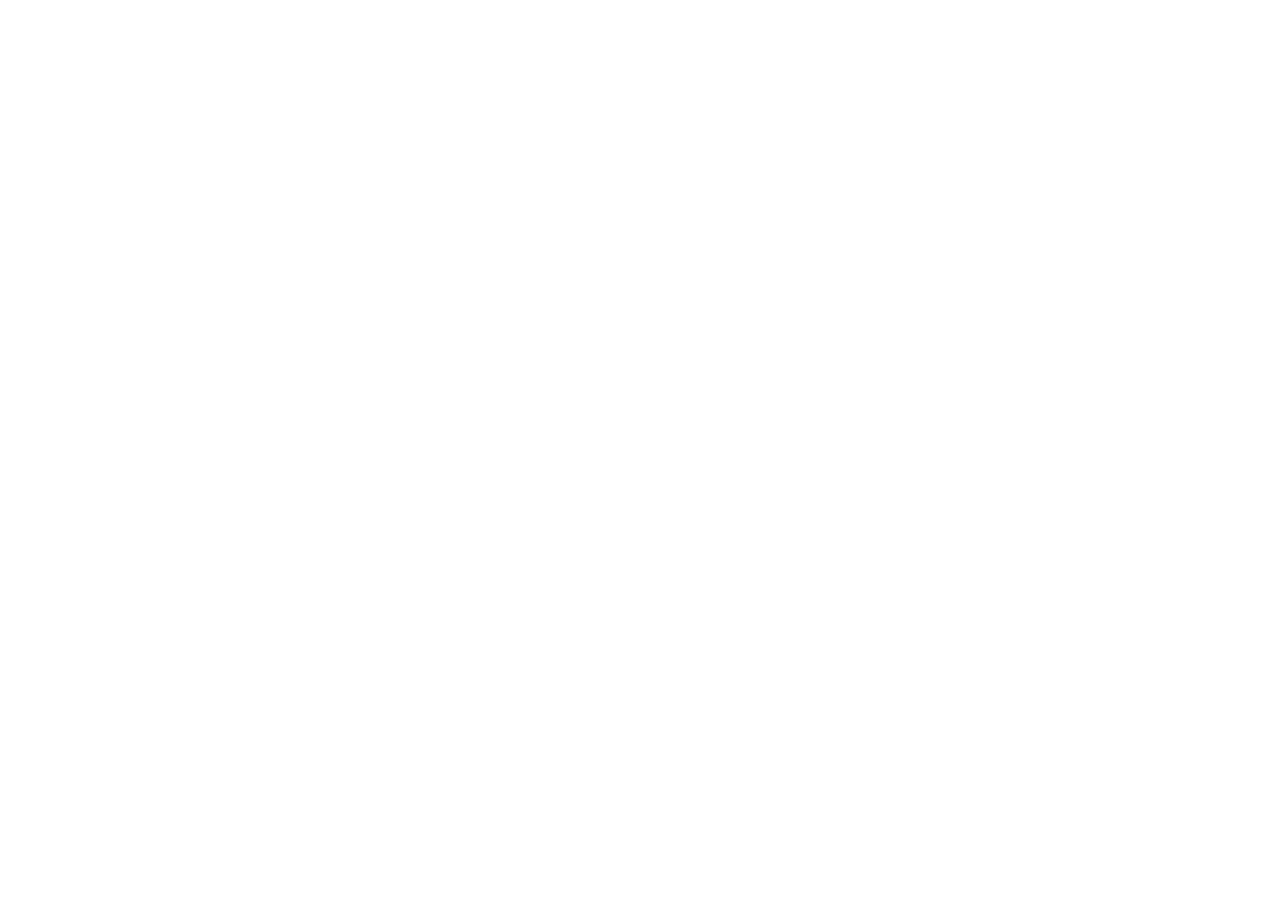
==== index.html @ 5db9d1aa "Update index.html" ====
<!DOCTYPE html>

<html lang="en">
<head>
    <meta charset="utf-8">

    <title>Replate</title>
    <link href="#" rel="stylesheet">
    <link href="css/index.css" rel="stylesheet">

 <!--[if lt IE 9]>
    <script src="https://cdnjs.cloudflare.com/ajax/libs/html5shiv/3.7.3/html5shiv.js"></script>
  <![endif]-->
</head>

</html>
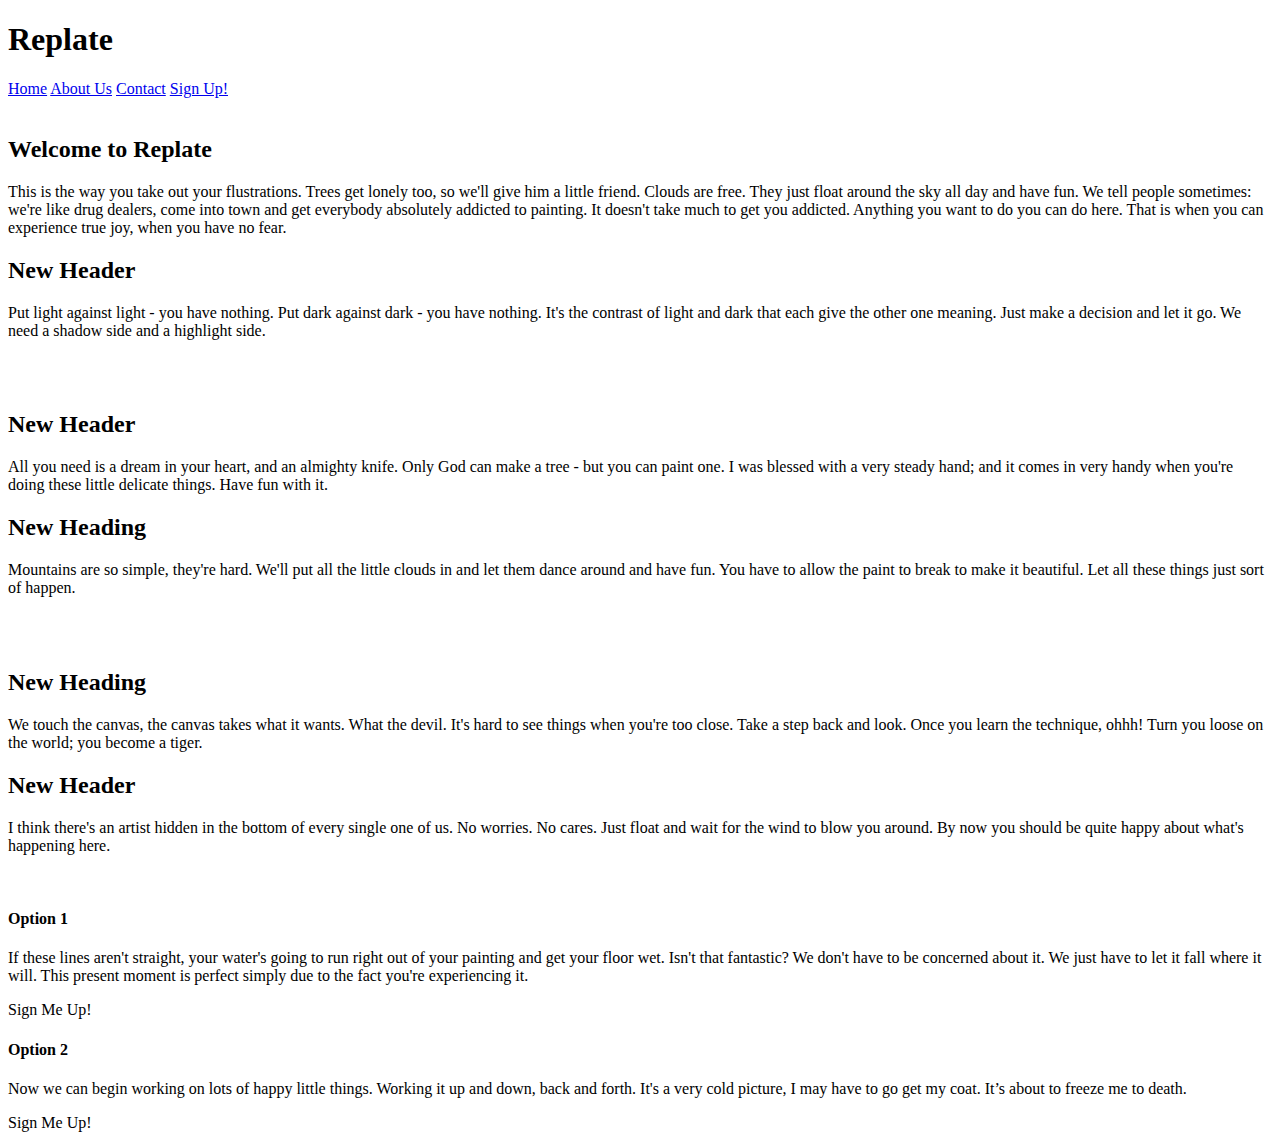
==== commit 304245c7: "Update index.html" ====
--- a/index.html
+++ b/index.html
@@ -3,14 +3,98 @@
 <html lang="en">
 <head>
     <meta charset="utf-8">
-
+    <meta name="viewport" content="width=device-width, initial-scale=1.0">
+    <meta http-equiv="X-UA-Compatible" content="ie=edge">
     <title>Replate</title>
     <link href="#" rel="stylesheet">
-    <link href="css/index.css" rel="stylesheet">
+    <link href="index.css" rel="stylesheet">
 
  <!--[if lt IE 9]>
     <script src="https://cdnjs.cloudflare.com/ajax/libs/html5shiv/3.7.3/html5shiv.js"></script>
   <![endif]-->
 </head>
 
+<body>
+
+<sec class="container home">
+  <div class="navigation"></div>
+    <h1>Replate</h1>
+  <nav>
+      <a href="#">Home</a>
+      <a href="#">About Us</a>
+      <a href="#">Contact</a>
+      <a href="#">Sign Up!</a>
+  </nav>
+
+<header>
+    <img>
+    <h2>Welcome to Replate</h2>
+    <p>This is the way you take out your flustrations. Trees get lonely too, so we'll give him a little friend. Clouds are free. They just float around the sky all day and have fun. We tell people sometimes: we're like drug dealers, come into town and get everybody absolutely addicted to painting. It doesn't take much to get you addicted. Anything you want to do you can do here. That is when you can experience true joy, when you have no fear.</p>
+</header>
+
+<section class="content-section">
+    <div class="text-content">
+      <h2>New Header</h2>
+      <p>Put light against light - you have nothing. Put dark against dark - you have nothing. It's the contrast of light and dark that each give the other one meaning. Just make a decision and let it go. We need a shadow side and a highlight side.</p>
+    </div>
+    <div class="img-content">
+      <img src="#" alt="">
+    </div>
+</section>
+
+<section class="content-section inverse-content">
+    <div class="img-content">
+      <img src="#" class="" alt="">
+    </div>
+    <div class="text-content">
+      <h2>New Header</h2>
+      <p>All you need is a dream in your heart, and an almighty knife. Only God can make a tree - but you can paint one. I was blessed with a very steady hand; and it comes in very handy when you're doing these little delicate things. Have fun with it.
+    </p>
+    </div>
+</section>
+
+<section class="content-section">
+    <div class="text-content">
+      <h2>New Heading</h2>
+      <p>Mountains are so simple, they're hard. We'll put all the little clouds in and let them dance around and have fun. You have to allow the paint to break to make it beautiful. Let all these things just sort of happen.</p>
+    </div>
+    <div class="img-content">
+        <img src="#" alt="">
+    </div>
+</section>
+
+<section class="content-section inverse-content">
+    <div class="img-content">
+        <img src="#" class="" alt="">
+    </div>
+    <div class="text-content">
+      <h2>New Heading</h2>
+      <p>We touch the canvas, the canvas takes what it wants. What the devil. It's hard to see things when you're too close. Take a step back and look. Once you learn the technique, ohhh! Turn you loose on the world; you become a tiger.</p>
+    </div>
+</section>
+
+<section class="content-destination">
+  <h2>New Header</h2>
+  <p>I think there's an artist hidden in the bottom of every single one of us. No worries. No cares. Just float and wait for the wind to blow you around. By now you should be quite happy about what's happening here.</p>
+  <img src="#" alt="">
+</section>
+
+<section class="content-pick">
+  <div class="options">
+    <h4>Option 1</h4>
+    <p>If these lines aren't straight, your water's going to run right out of your painting and get your floor wet. Isn't that fantastic? We don't have to be concerned about it. We just have to let it fall where it will. This present moment is perfect simply due to the fact you're experiencing it.</p>
+    <div class="btn">Sign Me Up!</div>
+  </div>
+  <div class="options">
+    <h4>Option 2</h4>
+    <p>Now we can begin working on lots of happy little things. Working it up and down, back and forth. It's a very cold picture, I may have to go get my coat. It’s about to freeze me to death.</p>
+    <div class="btn">Sign Me Up!</div>
+  </div>
+</section>
+</div><!-- container -->
+
+<footer class="footer"></footer>
+</body>
 </html>
+
+<!-- bottom -->
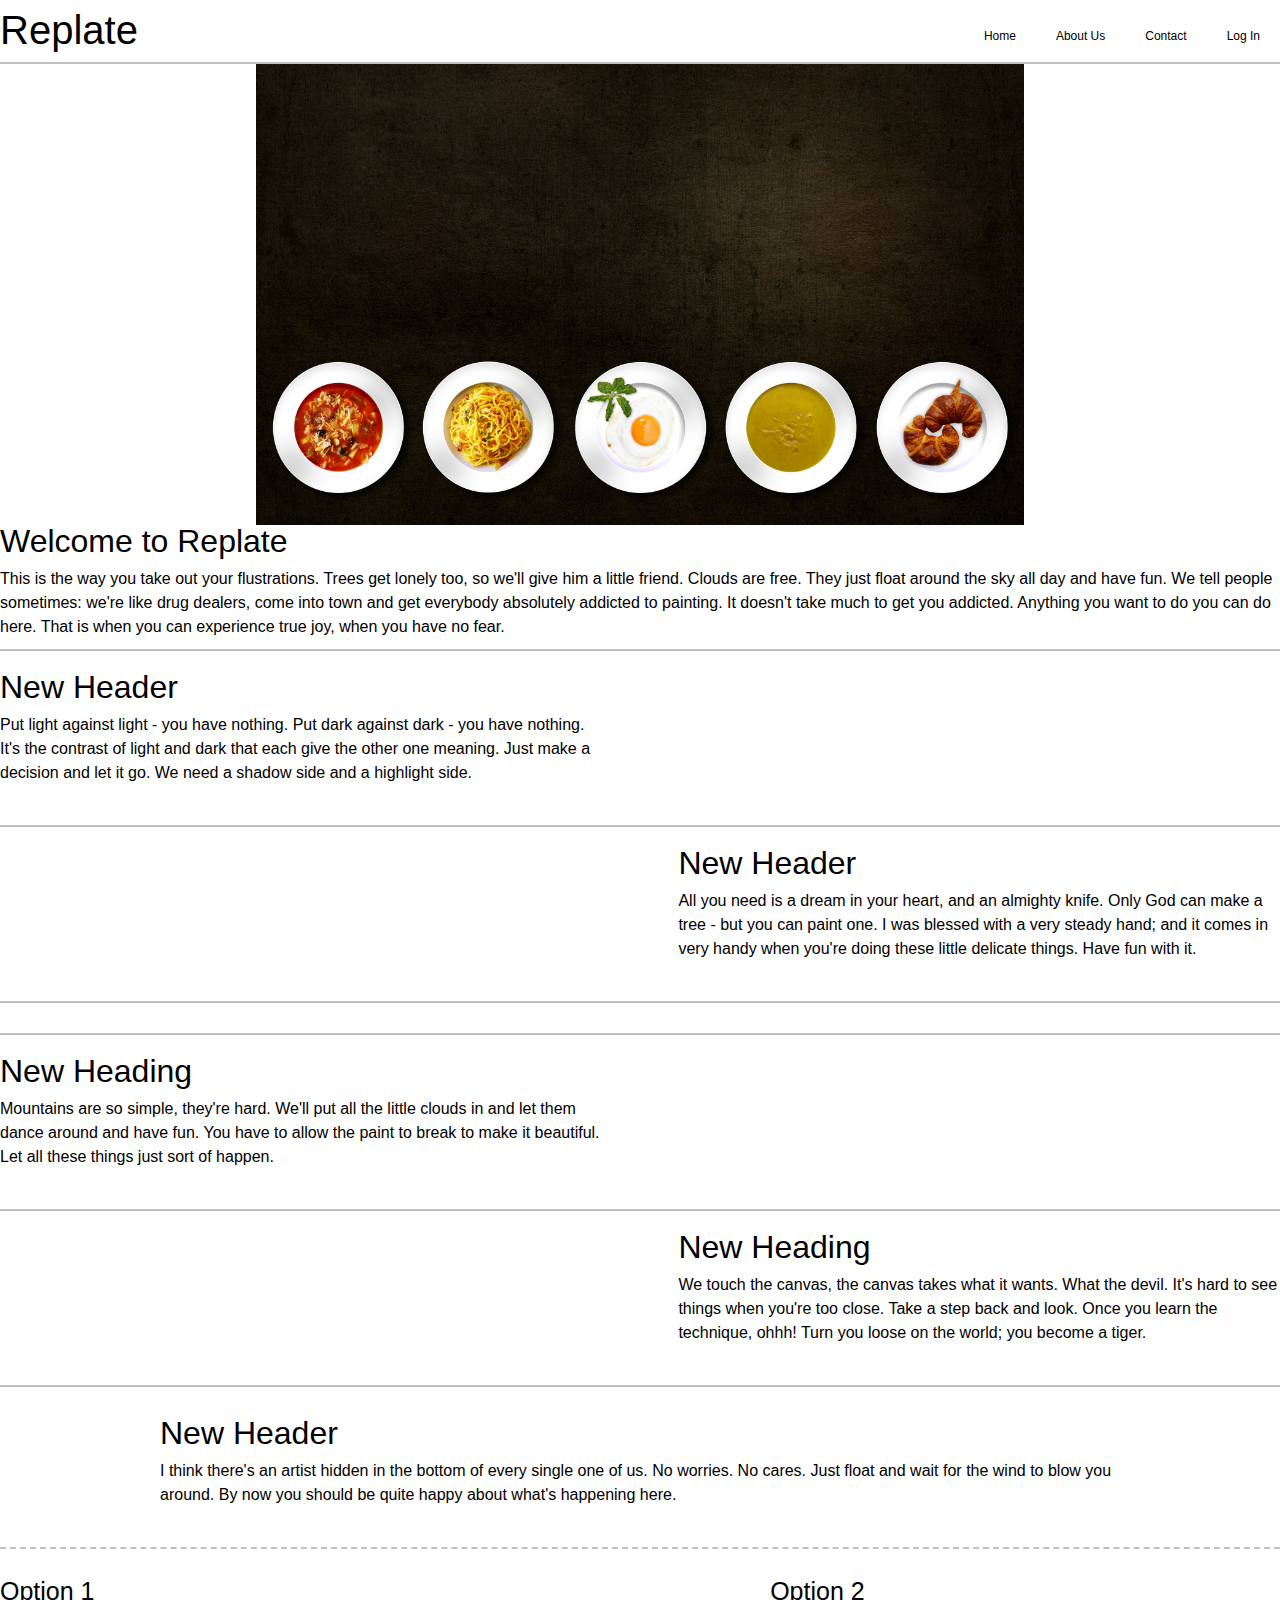
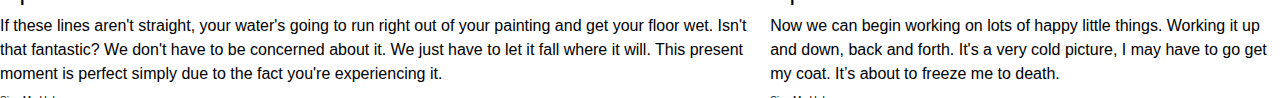
==== commit 10f9ce03: "Re-named img filesFilled global.less" ====
--- a/index.html
+++ b/index.html
@@ -23,11 +23,11 @@
       <a href="#">Home</a>
       <a href="#">About Us</a>
       <a href="#">Contact</a>
-      <a href="#">Sign Up!</a>
+      <a href="#">Log In</a>
   </nav>
 
 <header>
-    <img>
+    <img src="img/foodplates.jpg">
     <h2>Welcome to Replate</h2>
     <p>This is the way you take out your flustrations. Trees get lonely too, so we'll give him a little friend. Clouds are free. They just float around the sky all day and have fun. We tell people sometimes: we're like drug dealers, come into town and get everybody absolutely addicted to painting. It doesn't take much to get you addicted. Anything you want to do you can do here. That is when you can experience true joy, when you have no fear.</p>
 </header>
--- a/index.css
+++ b/index.css
@@ -0,0 +1,317 @@
+
+
+/* @media (max-width: 500px) {
+    width: 100%;
+  } */
+  /* http://meyerweb.com/eric/tools/css/reset/ 
+     v2.0 | 20110126
+     License: none (public domain)
+  */
+  html,
+  body,
+  div,
+  span,
+  applet,
+  object,
+  iframe,
+  h1,
+  h2,
+  h3,
+  h4,
+  h5,
+  h6,
+  p,
+  blockquote,
+  pre,
+  a,
+  abbr,
+  acronym,
+  address,
+  big,
+  cite,
+  code,
+  del,
+  dfn,
+  em,
+  img,
+  ins,
+  kbd,
+  q,
+  s,
+  samp,
+  small,
+  strike,
+  strong,
+  sub,
+  sup,
+  tt,
+  var,
+  b,
+  u,
+  i,
+  center,
+  dl,
+  dt,
+  dd,
+  ol,
+  ul,
+  li,
+  fieldset,
+  form,
+  label,
+  legend,
+  table,
+  caption,
+  tbody,
+  tfoot,
+  thead,
+  tr,
+  th,
+  td,
+  article,
+  aside,
+  canvas,
+  details,
+  embed,
+  figure,
+  figcaption,
+  footer,
+  header,
+  hgroup,
+  menu,
+  nav,
+  output,
+  ruby,
+  section,
+  summary,
+  time,
+  mark,
+  audio,
+  video {
+    margin: 0;
+    padding: 0;
+    border: 0;
+    font-size: 100%;
+    font: inherit;
+    vertical-align: baseline;
+  }
+  /* HTML5 display-role reset for older browsers */
+  article,
+  aside,
+  details,
+  figcaption,
+  figure,
+  footer,
+  header,
+  hgroup,
+  menu,
+  nav,
+  section {
+    display: block;
+  }
+  body {
+    line-height: 1;
+  }
+  ol,
+  ul {
+    list-style: none;
+  }
+  blockquote,
+  q {
+    quotes: none;
+  }
+  blockquote:before,
+  blockquote:after,
+  q:before,
+  q:after {
+    content: '';
+    content: none;
+  }
+  table {
+    border-collapse: collapse;
+    border-spacing: 0;
+  }
+  * {
+    box-sizing: border-box;
+  }
+  html {
+    font-size: 62.5%;
+  }
+  html,
+  body {
+    font-family: 'Gill Sans', sans-serif;
+  }
+  h1,
+  h2,
+  h3,
+  h4,
+  h5 {
+    font-family: 'Optima', sans-serif;
+  }
+  h1 {
+    font-size: 4rem;
+  }
+  h2 {
+    font-size: 3.2rem;
+    padding-bottom: 10px;
+  }
+  h4 {
+    font-size: 2.5rem;
+    padding-bottom: 10px;
+  }
+  p {
+    line-height: 1.5;
+    font-size: 1.6rem;
+    padding-bottom: 10px;
+  }
+  img {
+    max-width: 60%;
+    display: block;
+    margin: 0 auto;
+    background-color: darkslategrey;
+  }
+  .container {
+    max-width: 800px;
+    width: 100%;
+    margin: 0 auto;
+  }
+  h1 {
+    margin-bottom: -20px;
+  }
+  @media (max-width: 500px) {
+    h1 {
+      display: flex;
+      flex-direction: column;
+      align-items: center;
+    }
+  }
+  nav {
+    display: flex;
+    justify-content: flex-end;
+    border-bottom: 2px solid #C0C0C0;
+  }
+  nav a {
+    text-decoration: none;
+    color: black;
+    padding: 0 20px;
+    font-size: 1.2rem;
+    padding-bottom: 20px;
+  }
+  @media (max-width: 500px) {
+    nav {
+      justify-content: center;
+      margin-top: 30px;
+    }
+  }
+  .footer {
+    width: 100%;
+    border-top: 2px dashed silver;
+    background: #FFEBCD;
+  }
+  .footer p {
+    text-align: center;
+    color: #212529;
+    font-size: 1.6rem;
+    padding: 20px;
+  }
+  @media (max-width: 500px) {
+    .home {
+      margin: 0 20px;
+    }
+  }
+  .home header .fun-header {
+    margin-top: 20px;
+  }
+  @media (max-width: 500px) {
+    .home header {
+      flex-wrap: wrap;
+      margin: 0 20px;
+    }
+  }
+  .home .content-section {
+    margin: 30px 0;
+    display: flex;
+    flex-wrap: wrap;
+    justify-content: space-between;
+    margin-top: 0px;
+    border-top: 2px solid #C0C0C0;
+  }
+  @media (max-width: 500px) {
+    .home .content-section {
+      flex-direction: column;
+      width: 100%;
+    }
+  }
+  .home .content-section .text-content {
+    margin-top: 20px;
+    width: 48%;
+    padding-right: 1%;
+  }
+  @media (max-width: 500px) {
+    .home .content-section .text-content {
+      width: 100%;
+    }
+  }
+  .home .content-section .img-content {
+    margin-top: 30px;
+    width: 48%;
+    padding-left: 1%;
+  }
+  .home .content-section .img-content img {
+    border-radius: 10px;
+  }
+  @media (max-width: 500px) {
+    .home .content-section .img-content img {
+      width: 100%;
+    }
+  }
+  .home .inverse-content {
+    padding-bottom: 30px;
+    border-bottom: 2px solid #C0C0C0;
+  }
+  .home .inverse-content .text-content {
+    padding-left: 1%;
+    padding-right: 0;
+  }
+  .home .inverse-content .img-content {
+    padding-right: 1%;
+    padding-left: 0;
+  }
+  .home .content-destination {
+    width: 75%;
+    margin: 0 auto 30px;
+  }
+  .home .content-destination img {
+    border-radius: 10px;
+  }
+  .home .content-pick {
+    padding-top: 30px;
+    border-top: 2px dashed #C0C0C0;
+    display: flex;
+    justify-content: space-between;
+  }
+  @media (max-width: 500px) {
+    .home .content-pick {
+      flex-wrap: wrap;
+    }
+  }
+  .home .content-pick .option {
+    width: 30%;
+    margin-bottom: 30px;
+  }
+  @media (max-width: 500px) {
+    .home .content-pick .option {
+      width: 80%;
+      margin: 0 auto 30px;
+    }
+  }
+  .home .content-pick .option .btn {
+    padding: 5%;
+    background-color: #17A2B8;
+    color: #FFFFFF;
+    border-radius: 15px;
+    font-size: 1.5rem;
+    text-align: center;
+    cursor: pointer;
+    width: 200px;
+  }
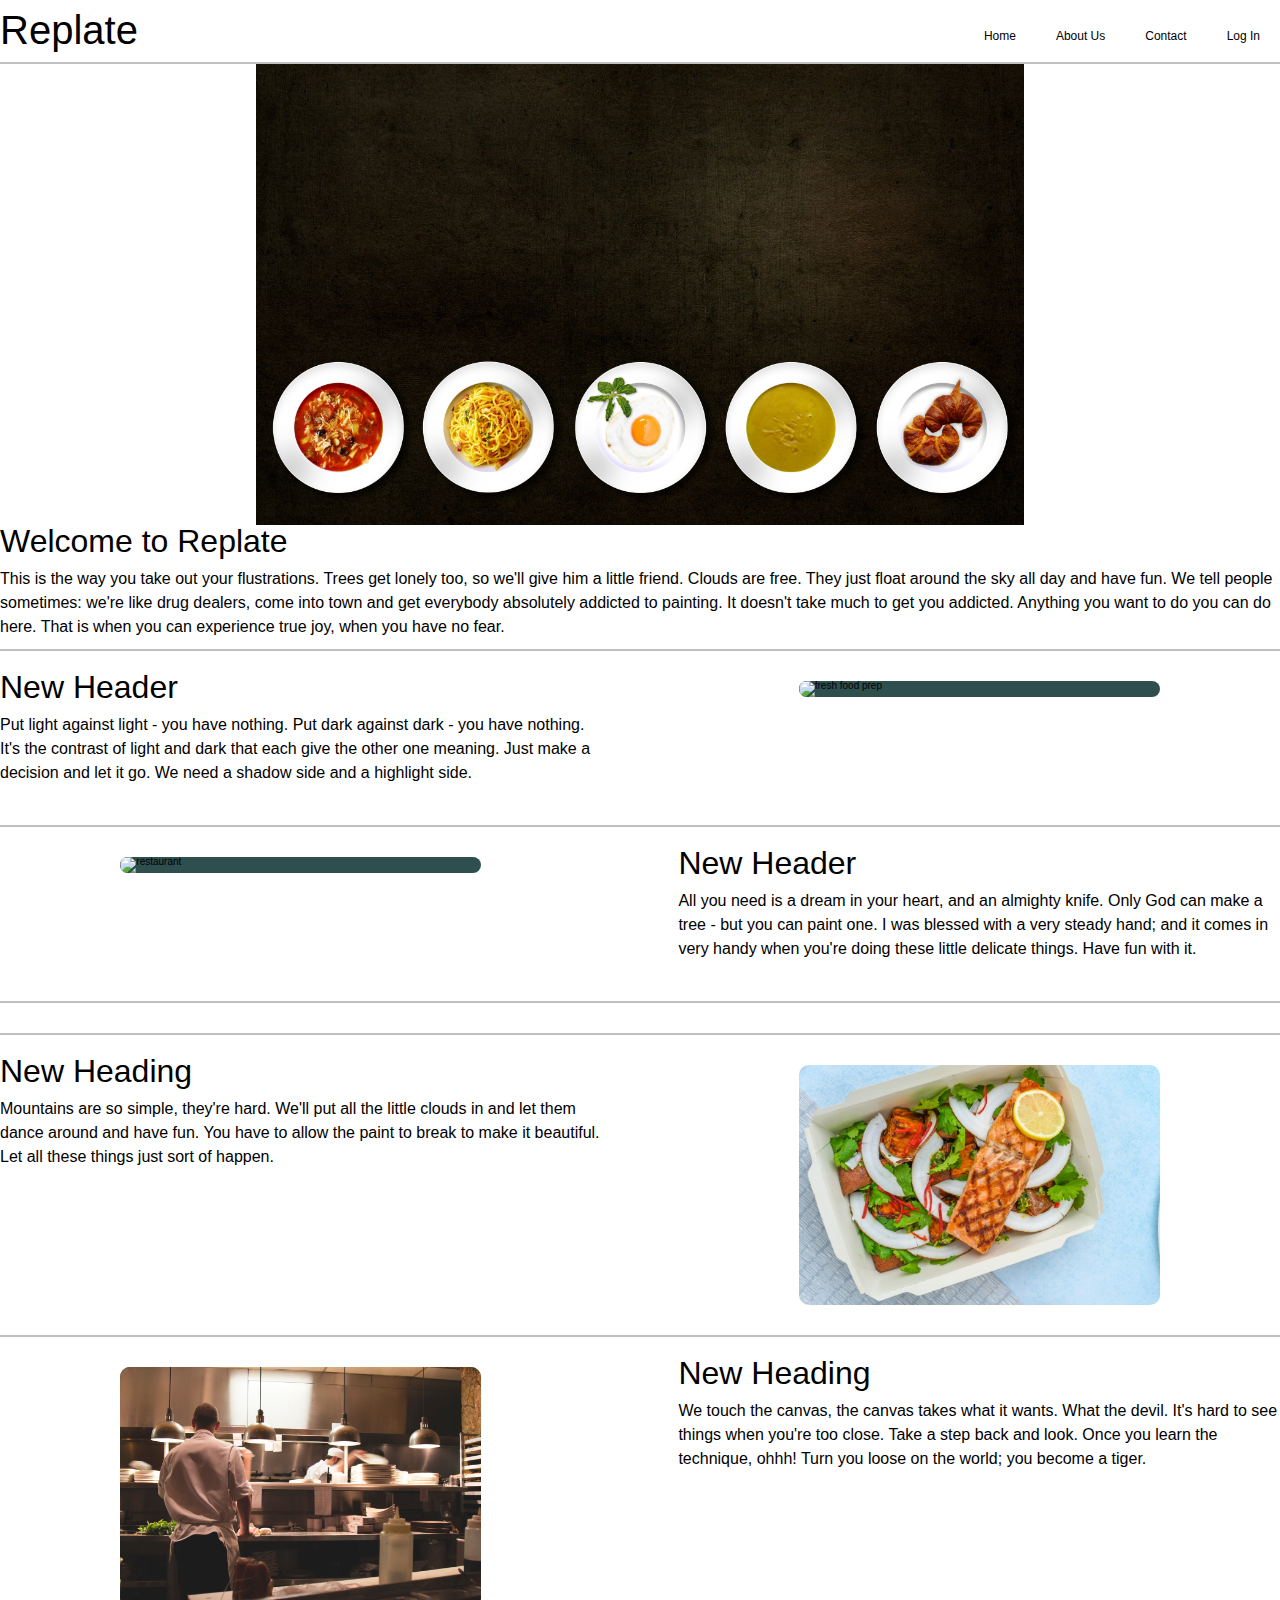
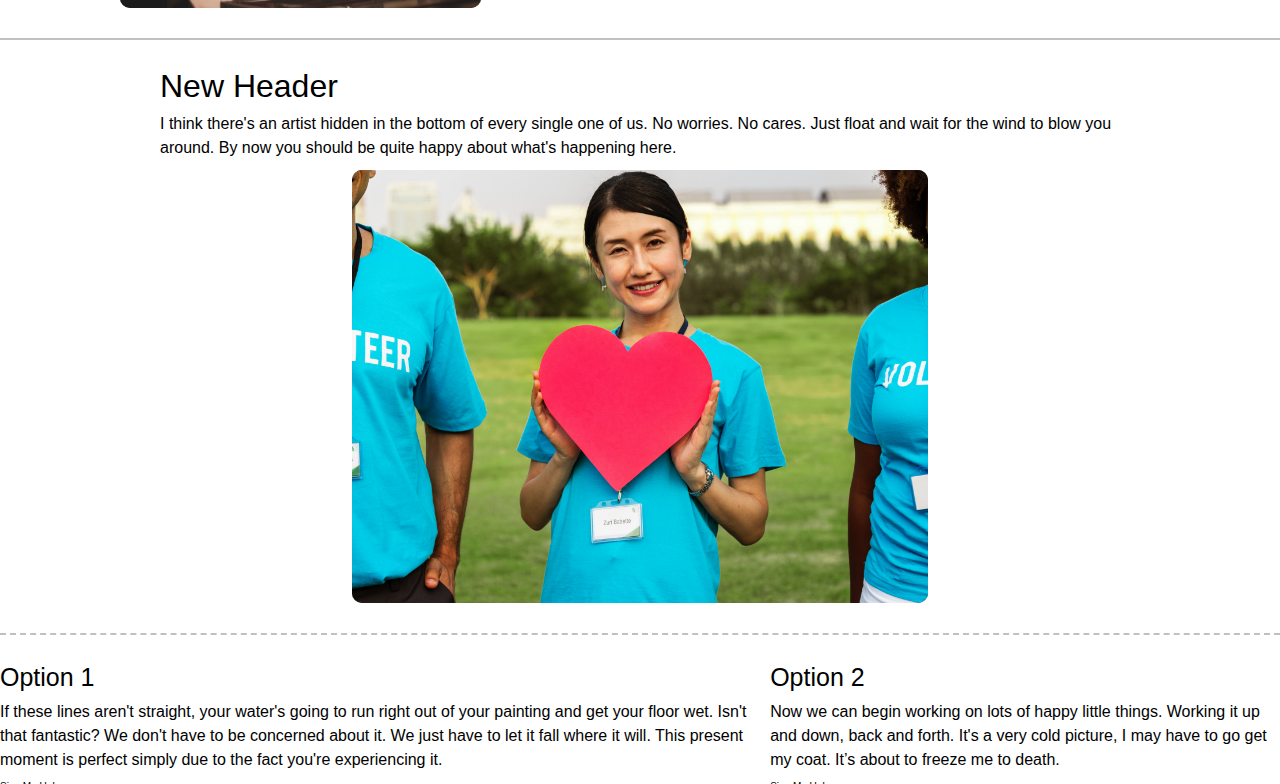
==== commit 278133fe: "Activated login link" ====
--- a/index.html
+++ b/index.html
@@ -23,7 +23,7 @@
       <a href="#">Home</a>
       <a href="#">About Us</a>
       <a href="#">Contact</a>
-      <a href="#">Log In</a>
+      <a href="https://bw2s2-replate.netlify.com/">Log In</a>
   </nav>
 
 <header>
@@ -38,13 +38,13 @@
       <p>Put light against light - you have nothing. Put dark against dark - you have nothing. It's the contrast of light and dark that each give the other one meaning. Just make a decision and let it go. We need a shadow side and a highlight side.</p>
     </div>
     <div class="img-content">
-      <img src="#" alt="">
+      <img src="img/food-cambros.jpg" alt="fresh food prep">
     </div>
 </section>
 
 <section class="content-section inverse-content">
     <div class="img-content">
-      <img src="#" class="" alt="">
+      <img src="img/blur-resto.jpg" class="" alt="restaurant">
     </div>
     <div class="text-content">
       <h2>New Header</h2>
@@ -59,13 +59,13 @@
       <p>Mountains are so simple, they're hard. We'll put all the little clouds in and let them dance around and have fun. You have to allow the paint to break to make it beautiful. Let all these things just sort of happen.</p>
     </div>
     <div class="img-content">
-        <img src="#" alt="">
+        <img src="img/takeoutfood.jpg" alt="takeout food">
     </div>
 </section>
 
 <section class="content-section inverse-content">
     <div class="img-content">
-        <img src="#" class="" alt="">
+        <img src="img/kitchen.jpg" class="" alt="kitchen">
     </div>
     <div class="text-content">
       <h2>New Heading</h2>
@@ -76,7 +76,7 @@
 <section class="content-destination">
   <h2>New Header</h2>
   <p>I think there's an artist hidden in the bottom of every single one of us. No worries. No cares. Just float and wait for the wind to blow you around. By now you should be quite happy about what's happening here.</p>
-  <img src="#" alt="">
+  <img src="img/volunteer.jpg" alt="volunteer with heart">
 </section>
 
 <section class="content-pick">
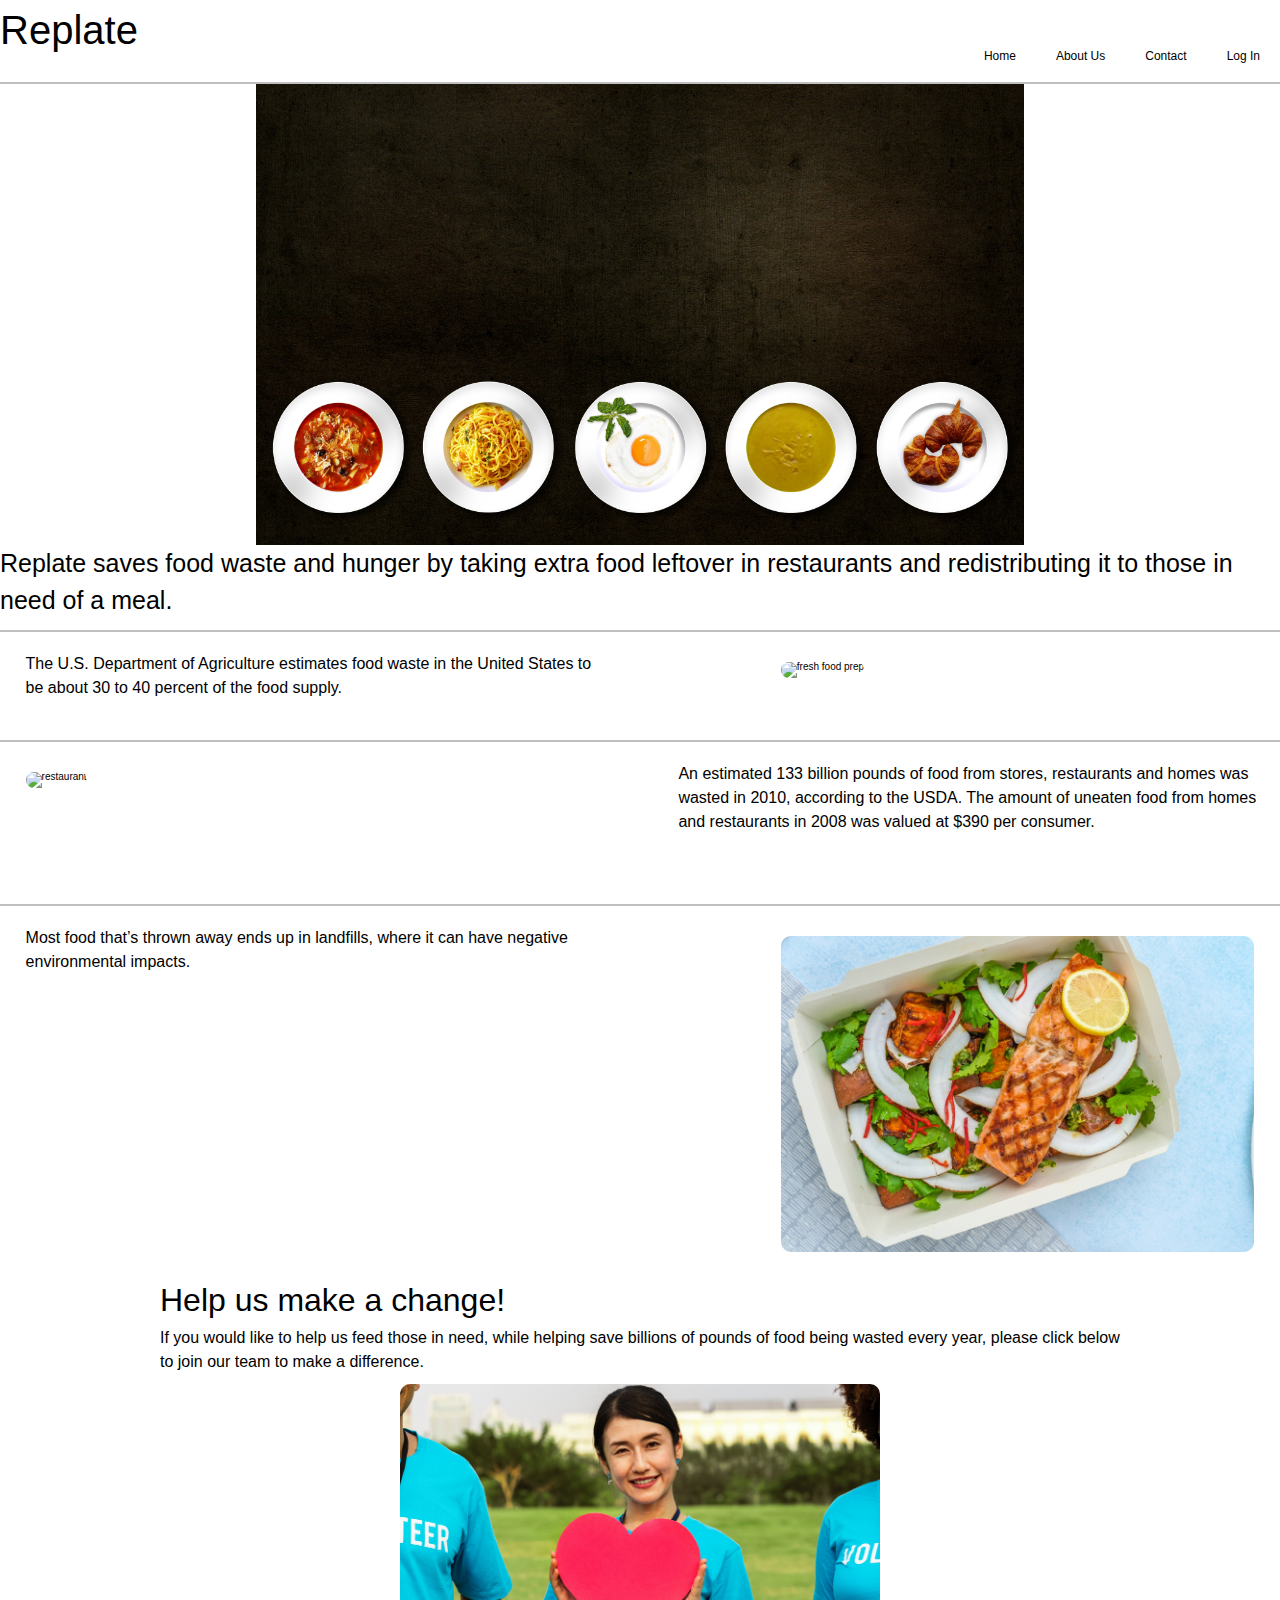
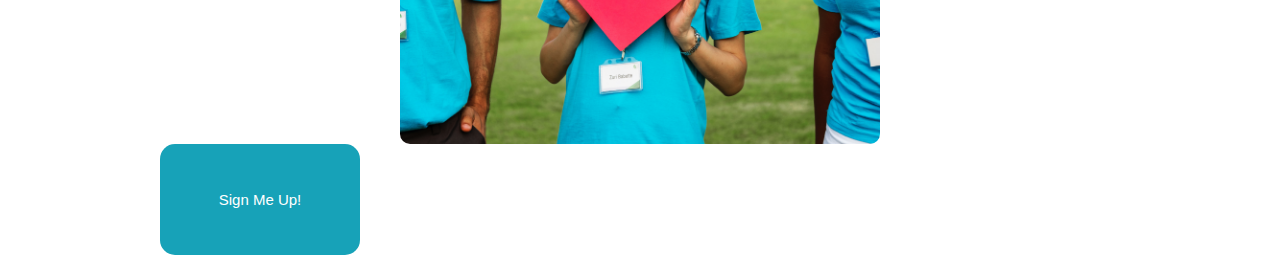
==== commit 8d179a83: "Merge pull request #4 from bw-w2s2-replate/jen-dority" ====
--- a/index.html
+++ b/index.html
@@ -4,10 +4,10 @@
 <head>
     <meta charset="utf-8">
     <meta name="viewport" content="width=device-width, initial-scale=1.0">
-    <meta http-equiv="X-UA-Compatible" content="ie=edge">
+    <meta content="width=device-width, initial-scale=1.0">
     <title>Replate</title>
-    <link href="#" rel="stylesheet">
-    <link href="index.css" rel="stylesheet">
+    <!-- <link href="" rel="stylesheet"> -->
+    <link href="css/index.css" rel="stylesheet">
 
  <!--[if lt IE 9]>
     <script src="https://cdnjs.cloudflare.com/ajax/libs/html5shiv/3.7.3/html5shiv.js"></script>
@@ -22,20 +22,20 @@
   <nav>
       <a href="#">Home</a>
       <a href="#">About Us</a>
-      <a href="#">Contact</a>
+      <a href="Contact/contact.html">Contact</a>
       <a href="https://bw2s2-replate.netlify.com/">Log In</a>
   </nav>
 
 <header>
     <img src="img/foodplates.jpg">
-    <h2>Welcome to Replate</h2>
-    <p>This is the way you take out your flustrations. Trees get lonely too, so we'll give him a little friend. Clouds are free. They just float around the sky all day and have fun. We tell people sometimes: we're like drug dealers, come into town and get everybody absolutely addicted to painting. It doesn't take much to get you addicted. Anything you want to do you can do here. That is when you can experience true joy, when you have no fear.</p>
+    <!-- <h2>Welcome to Replate</h2> -->
+    <p>Replate saves food waste and hunger by taking extra food leftover in restaurants and redistributing it to those in need of a meal.</p>
 </header>
 
 <section class="content-section">
     <div class="text-content">
-      <h2>New Header</h2>
-      <p>Put light against light - you have nothing. Put dark against dark - you have nothing. It's the contrast of light and dark that each give the other one meaning. Just make a decision and let it go. We need a shadow side and a highlight side.</p>
+      <!-- <h2>New Header</h2> -->
+      <p>The U.S. Department of Agriculture estimates food waste in the United States to be about 30 to 40 percent of the food supply.</p>
     </div>
     <div class="img-content">
       <img src="img/food-cambros.jpg" alt="fresh food prep">
@@ -47,23 +47,23 @@
       <img src="img/blur-resto.jpg" class="" alt="restaurant">
     </div>
     <div class="text-content">
-      <h2>New Header</h2>
-      <p>All you need is a dream in your heart, and an almighty knife. Only God can make a tree - but you can paint one. I was blessed with a very steady hand; and it comes in very handy when you're doing these little delicate things. Have fun with it.
+      <!-- <h2>New Header</h2> -->
+      <p>An estimated 133 billion pounds of food from stores, restaurants and homes was wasted in 2010, according to the USDA. The amount of uneaten food from homes and restaurants in 2008 was valued at $390 per consumer.
     </p>
     </div>
 </section>
 
 <section class="content-section">
     <div class="text-content">
-      <h2>New Heading</h2>
-      <p>Mountains are so simple, they're hard. We'll put all the little clouds in and let them dance around and have fun. You have to allow the paint to break to make it beautiful. Let all these things just sort of happen.</p>
+      <!-- <h2>New Heading</h2> -->
+      <p>Most food that’s thrown away ends up in landfills, where it can have negative environmental impacts. </p>
     </div>
     <div class="img-content">
         <img src="img/takeoutfood.jpg" alt="takeout food">
     </div>
 </section>
 
-<section class="content-section inverse-content">
+<!-- <section class="content-section inverse-content">
     <div class="img-content">
         <img src="img/kitchen.jpg" class="" alt="kitchen">
     </div>
@@ -71,15 +71,16 @@
       <h2>New Heading</h2>
       <p>We touch the canvas, the canvas takes what it wants. What the devil. It's hard to see things when you're too close. Take a step back and look. Once you learn the technique, ohhh! Turn you loose on the world; you become a tiger.</p>
     </div>
+</section> -->
+
+<section class="content-destination">
+  <h2>Help us make a change!</h2>
+  <p>If you would like to help us feed those in need, while helping save billions of pounds of food being wasted every year, please click below to join our team to make a difference.</p>
+  <img src="img/volunteer.jpg" alt="volunteer with heart">
+  <div class="btn">Sign Me Up!</div>
 </section>
 
-<section class="content-destination">
-  <h2>New Header</h2>
-  <p>I think there's an artist hidden in the bottom of every single one of us. No worries. No cares. Just float and wait for the wind to blow you around. By now you should be quite happy about what's happening here.</p>
-  <img src="img/volunteer.jpg" alt="volunteer with heart">
-</section>
-
-<section class="content-pick">
+<!-- <section class="content-pick">
   <div class="options">
     <h4>Option 1</h4>
     <p>If these lines aren't straight, your water's going to run right out of your painting and get your floor wet. Isn't that fantastic? We don't have to be concerned about it. We just have to let it fall where it will. This present moment is perfect simply due to the fact you're experiencing it.</p>
@@ -91,7 +92,7 @@
     <div class="btn">Sign Me Up!</div>
   </div>
 </section>
-</div><!-- container -->
+</div>container -->
 
 <footer class="footer"></footer>
 </body>
--- a/css/index.css
+++ b/css/index.css
@@ -0,0 +1,311 @@
+/* http://meyerweb.com/eric/tools/css/reset/ 
+   v2.0 | 20110126
+   License: none (public domain)
+*/
+html,
+body,
+div,
+span,
+applet,
+object,
+iframe,
+h1,
+h2,
+h3,
+h4,
+h5,
+h6,
+p,
+blockquote,
+pre,
+a,
+abbr,
+acronym,
+address,
+big,
+cite,
+code,
+del,
+dfn,
+em,
+img,
+ins,
+kbd,
+q,
+s,
+samp,
+small,
+strike,
+strong,
+sub,
+sup,
+tt,
+var,
+b,
+u,
+i,
+center,
+dl,
+dt,
+dd,
+ol,
+ul,
+li,
+fieldset,
+form,
+label,
+legend,
+table,
+caption,
+tbody,
+tfoot,
+thead,
+tr,
+th,
+td,
+article,
+aside,
+canvas,
+details,
+embed,
+figure,
+figcaption,
+footer,
+header,
+hgroup,
+menu,
+nav,
+output,
+ruby,
+section,
+summary,
+time,
+mark,
+audio,
+video {
+  margin: 0;
+  padding: 0;
+  border: 0;
+  font-size: 100%;
+  font: inherit;
+  vertical-align: baseline;
+}
+/* HTML5 display-role reset for older browsers */
+article,
+aside,
+details,
+figcaption,
+figure,
+footer,
+header,
+hgroup,
+menu,
+nav,
+section {
+  display: block;
+}
+body {
+  line-height: 1;
+}
+ol,
+ul {
+  list-style: none;
+}
+blockquote,
+q {
+  quotes: none;
+}
+blockquote:before,
+blockquote:after,
+q:before,
+q:after {
+  content: '';
+  content: none;
+}
+table {
+  border-collapse: collapse;
+  border-spacing: 0;
+}
+@media (max-width: 500px) {
+  width: 100%;
+}
+* {
+  box-sizing: border-box;
+}
+html {
+  font-size: 62.5%;
+}
+html,
+body {
+  font-family: 'Gill Sans', sans-serif;
+}
+h1,
+h2,
+h3,
+h4,
+h5 {
+  font-family: 'Optima', sans-serif;
+}
+h1 {
+  font-size: 4rem;
+}
+h2 {
+  font-size: 3.2rem;
+  padding-bottom: 10px;
+}
+h4 {
+  font-size: 2.5rem;
+  padding-bottom: 10px;
+}
+p {
+  line-height: 1.5;
+  font-size: 1.6rem;
+  padding-bottom: 10px;
+}
+img {
+  max-width: 100%;
+  height: auto;
+}
+.container {
+  max-width: 800px;
+  width: 100%;
+  margin: 0 auto;
+}
+@media (max-width: 500px) {
+  h1 {
+    display: flex;
+    flex-direction: column;
+    align-items: center;
+  }
+}
+nav {
+  display: flex;
+  justify-content: flex-end;
+  border-bottom: 2px solid #C0C0C0;
+}
+nav a {
+  text-decoration: none;
+  color: black;
+  padding: 0 20px;
+  font-size: 1.2rem;
+  padding-bottom: 20px;
+}
+@media (max-width: 500px) {
+  nav {
+    justify-content: center;
+    margin-top: 30px;
+  }
+}
+@media (max-width: 500px) {
+  .home {
+    margin: 0 20px;
+  }
+}
+.home header p {
+  font-size: 2.5rem;
+}
+.home header img {
+  max-width: 60%;
+  display: block;
+  margin: 0 auto;
+}
+@media (max-width: 500px) {
+  .home header {
+    flex-wrap: wrap;
+    margin: 0 20px;
+  }
+}
+.home .content-section {
+  margin: 30px 0;
+  display: flex;
+  flex-wrap: wrap;
+  justify-content: space-between;
+  margin-top: 0px;
+  border-top: 2px solid #C0C0C0;
+}
+@media (max-width: 500px) {
+  .home .content-section {
+    flex-direction: column;
+    width: 100%;
+  }
+}
+@media mobile {
+  .home .content-section .inverse-content {
+    flex-direction: column;
+  }
+}
+.home .content-section .text-content {
+  margin-top: 20px;
+  width: 48%;
+  padding-right: 1%;
+  padding-left: 2%;
+}
+@media (max-width: 500px) {
+  .home .content-section .text-content {
+    background-color: purple;
+    width: 100%;
+  }
+}
+.home .content-section .img-content {
+  margin-top: 30px;
+  width: 40%;
+  padding-left: 1%;
+  padding-right: 2%;
+}
+.home .content-section .img-content img {
+  border-radius: 10px;
+}
+@media (max-width: 500px) {
+  .home .content-section .img-content img {
+    width: 100%;
+  }
+}
+.home .inverse-content {
+  padding-bottom: 30px;
+}
+.home .inverse-content .text-content {
+  padding-left: 1%;
+  padding-right: 0;
+}
+.home .inverse-content .img-content {
+  padding-right: 1%;
+  padding-left: 2%;
+}
+@media (max-width: 500px) {
+  .home .inverse-content .img-content {
+    display: block;
+    margin: 2% auto;
+  }
+}
+.home .content-destination {
+  width: 75%;
+  margin: 0 auto 30px;
+}
+@media (max-width: 500px) {
+  .home .content-destination {
+    width: 100%;
+    margin: 1%;
+  }
+}
+.home .content-destination img {
+  border-radius: 10px;
+  max-width: 50%;
+  display: block;
+  margin: auto;
+}
+@media (max-width: 500px) {
+  .home .content-destination img {
+    display: block;
+    margin: auto;
+  }
+}
+.home .content-destination .btn {
+  padding: 5%;
+  background-color: #17A2B8;
+  color: #FFFFFF;
+  border-radius: 15px;
+  font-size: 1.5rem;
+  text-align: center;
+  cursor: pointer;
+  width: 200px;
+}
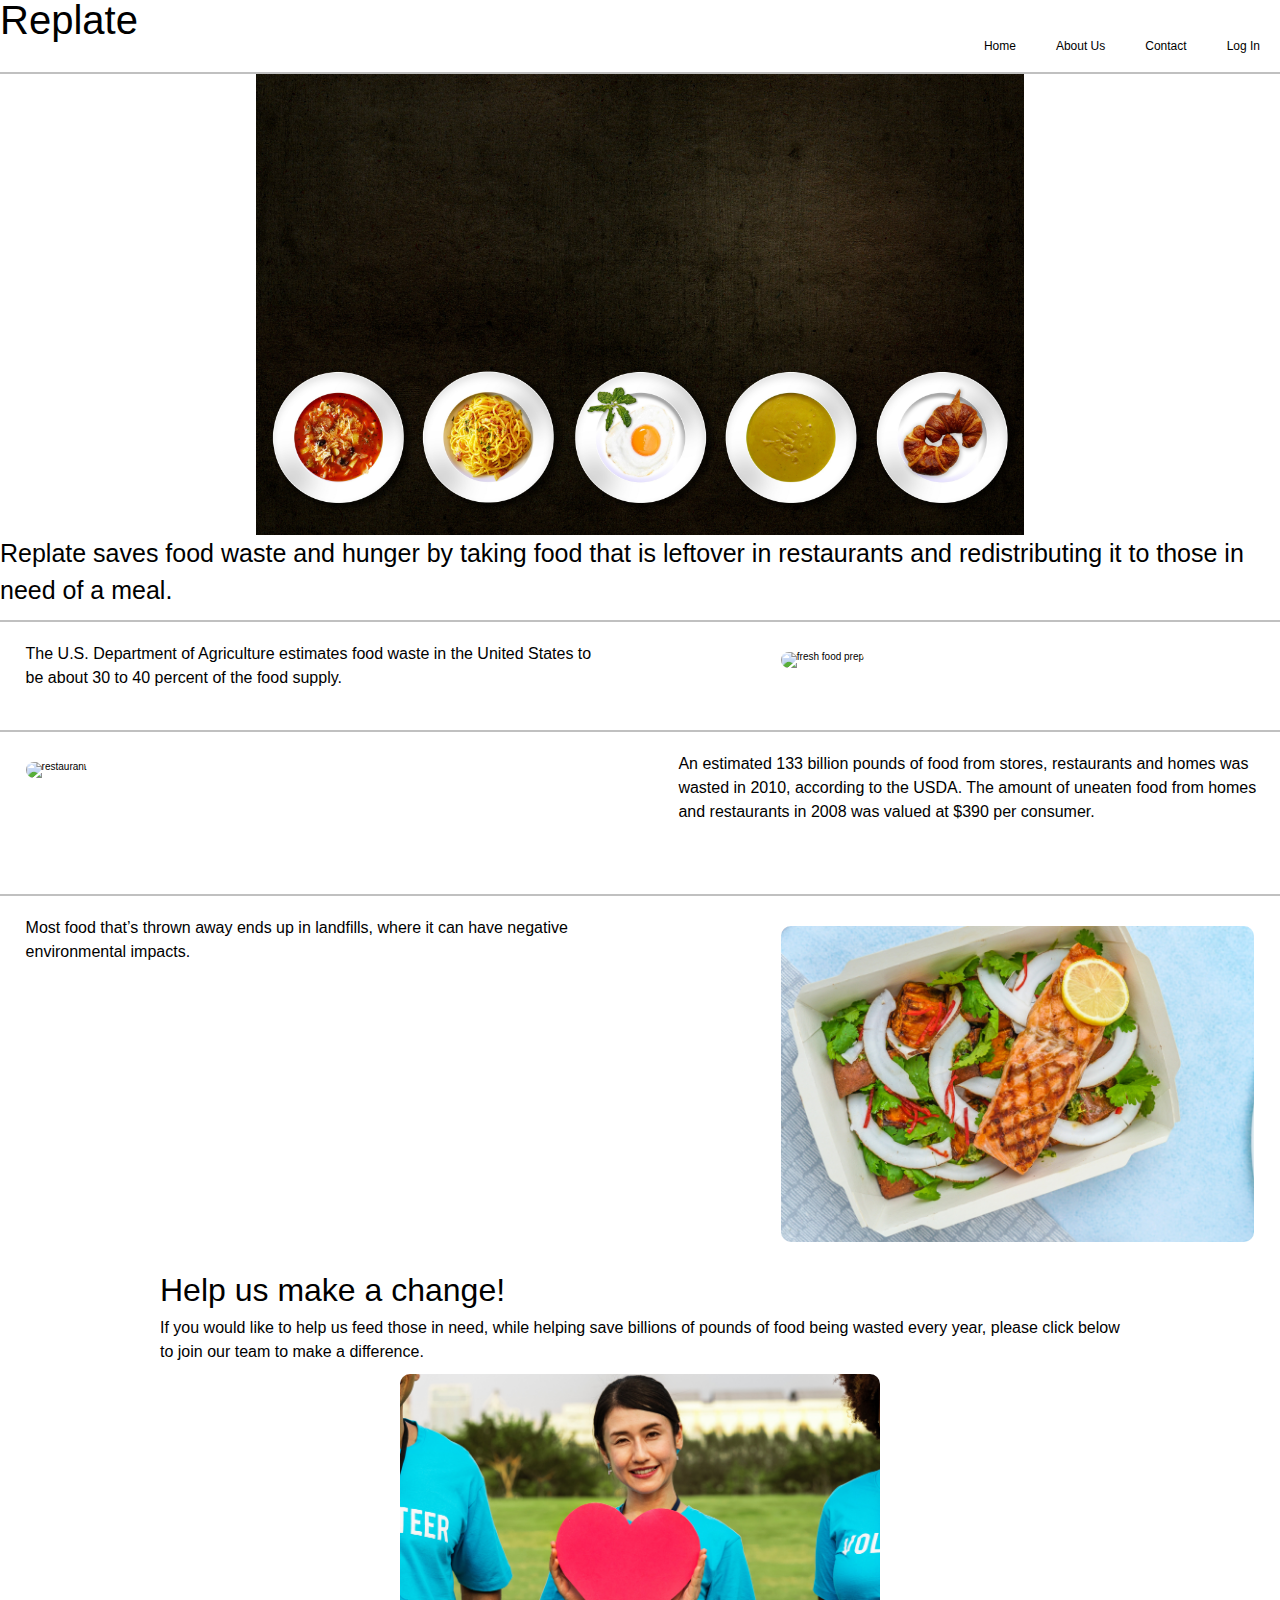
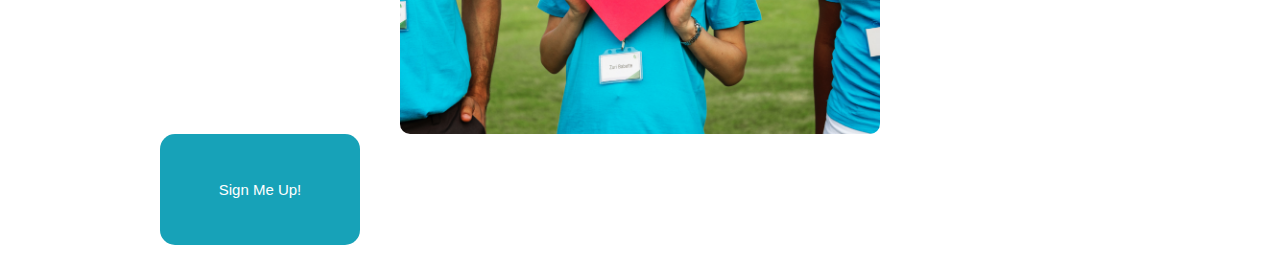
==== commit b61af09d: "Merge pull request #5 from bw-w2s2-replate/jen-dority" ====
--- a/index.html
+++ b/index.html
@@ -21,7 +21,7 @@
     <h1>Replate</h1>
   <nav>
       <a href="#">Home</a>
-      <a href="#">About Us</a>
+      <a href="Contact/about.html">About Us</a>
       <a href="Contact/contact.html">Contact</a>
       <a href="https://bw2s2-replate.netlify.com/">Log In</a>
   </nav>
@@ -29,7 +29,7 @@
 <header>
     <img src="img/foodplates.jpg">
     <!-- <h2>Welcome to Replate</h2> -->
-    <p>Replate saves food waste and hunger by taking extra food leftover in restaurants and redistributing it to those in need of a meal.</p>
+    <p>Replate saves food waste and hunger by taking food that is leftover in restaurants and redistributing it to those in need of a meal.</p>
 </header>
 
 <section class="content-section">
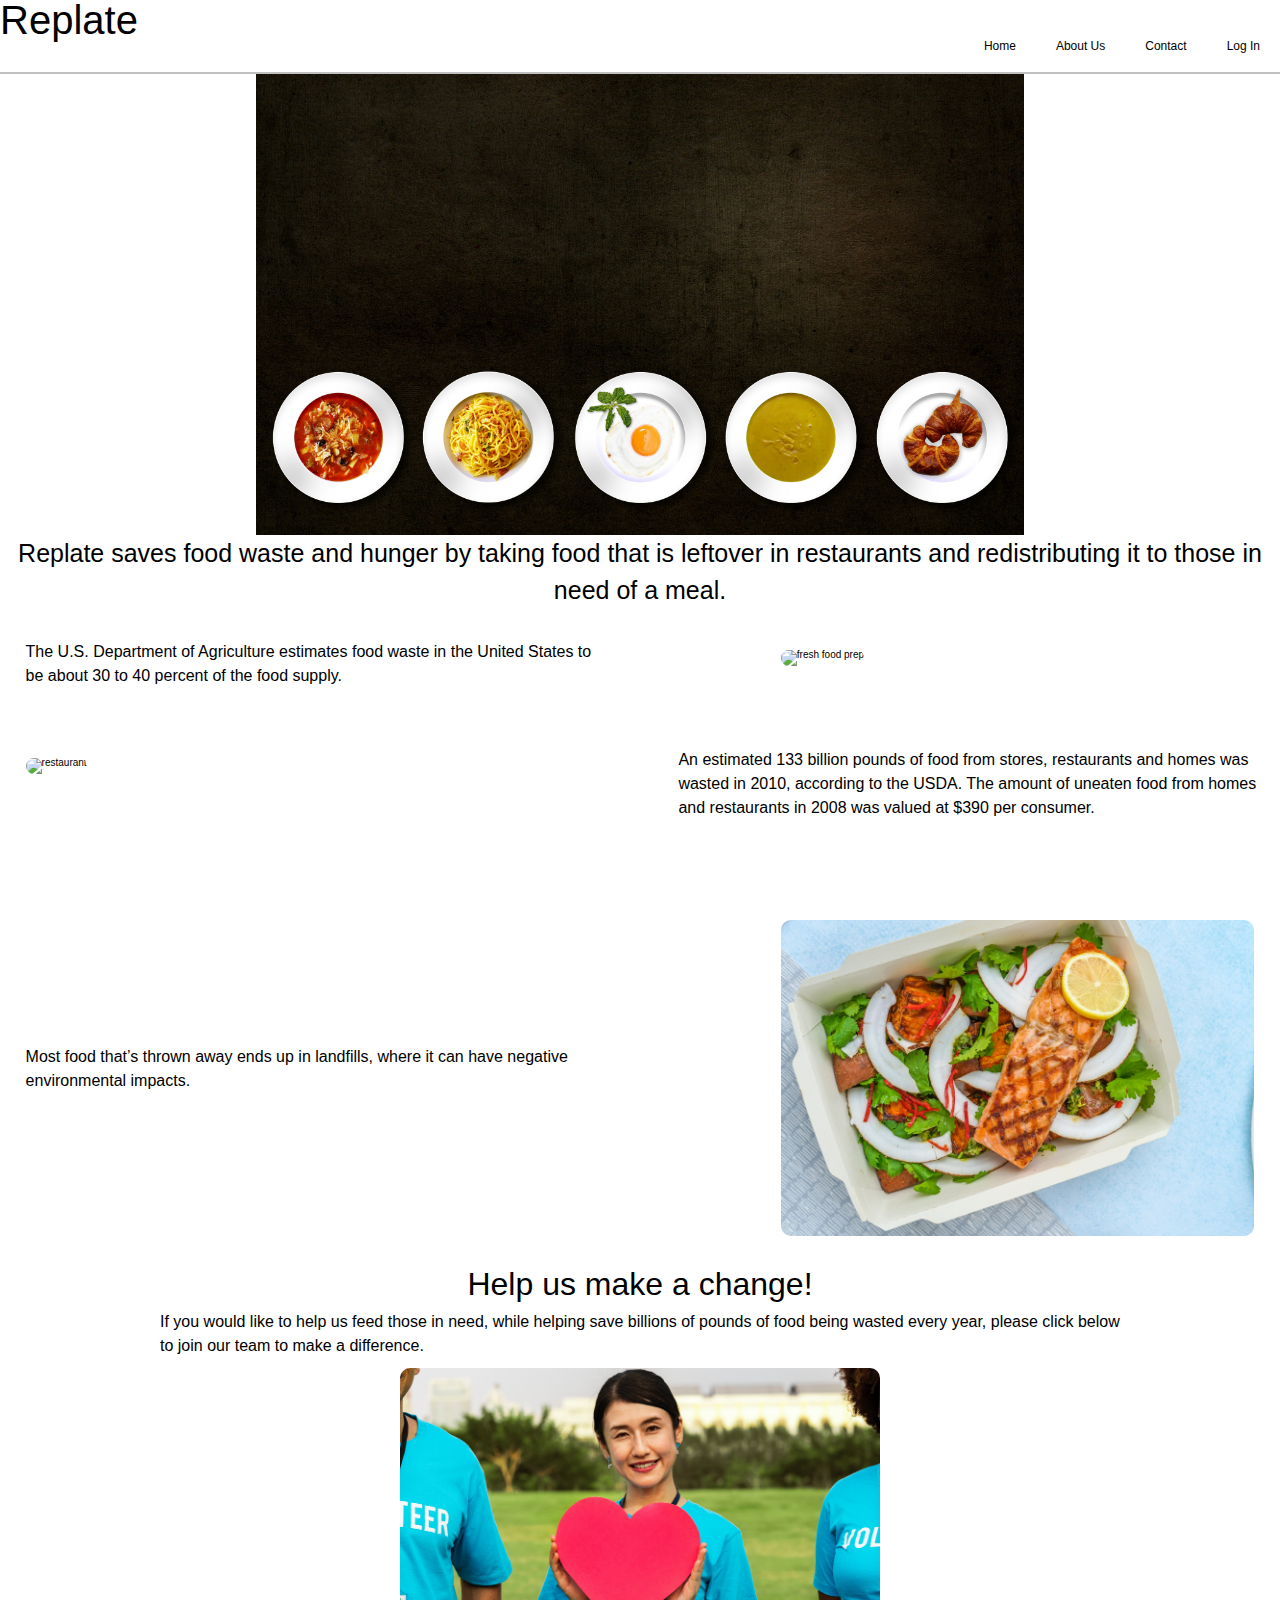
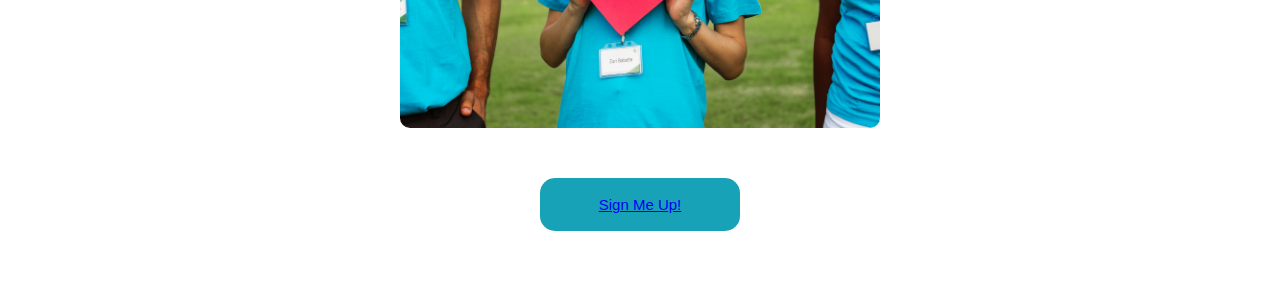
==== commit f5e18632: "Centered texts and activated sign-up button" ====
--- a/index.html
+++ b/index.html
@@ -77,7 +77,7 @@
   <h2>Help us make a change!</h2>
   <p>If you would like to help us feed those in need, while helping save billions of pounds of food being wasted every year, please click below to join our team to make a difference.</p>
   <img src="img/volunteer.jpg" alt="volunteer with heart">
-  <div class="btn">Sign Me Up!</div>
+  <div class="btn"><a href="https://bw2s2-replate.netlify.com/">Sign Me Up!</a></div>
 </section>
 
 <!-- <section class="content-pick">
--- a/css/index.css
+++ b/css/index.css
@@ -203,6 +203,7 @@
 }
 .home header p {
   font-size: 2.5rem;
+  text-align: center;
 }
 .home header img {
   max-width: 60%;
@@ -221,7 +222,6 @@
   flex-wrap: wrap;
   justify-content: space-between;
   margin-top: 0px;
-  border-top: 2px solid #C0C0C0;
 }
 @media (max-width: 500px) {
   .home .content-section {
@@ -239,6 +239,8 @@
   width: 48%;
   padding-right: 1%;
   padding-left: 2%;
+  display: flex;
+  align-items: center;
 }
 @media (max-width: 500px) {
   .home .content-section .text-content {
@@ -287,6 +289,10 @@
     margin: 1%;
   }
 }
+.home .content-destination h2 {
+  display: flex;
+  justify-content: center;
+}
 .home .content-destination img {
   border-radius: 10px;
   max-width: 50%;
@@ -300,12 +306,14 @@
   }
 }
 .home .content-destination .btn {
-  padding: 5%;
+  padding: 2%;
   background-color: #17A2B8;
-  color: #FFFFFF;
+  color: white;
   border-radius: 15px;
   font-size: 1.5rem;
   text-align: center;
   cursor: pointer;
   width: 200px;
-}
+  display: block;
+  margin: 50px auto;
+}
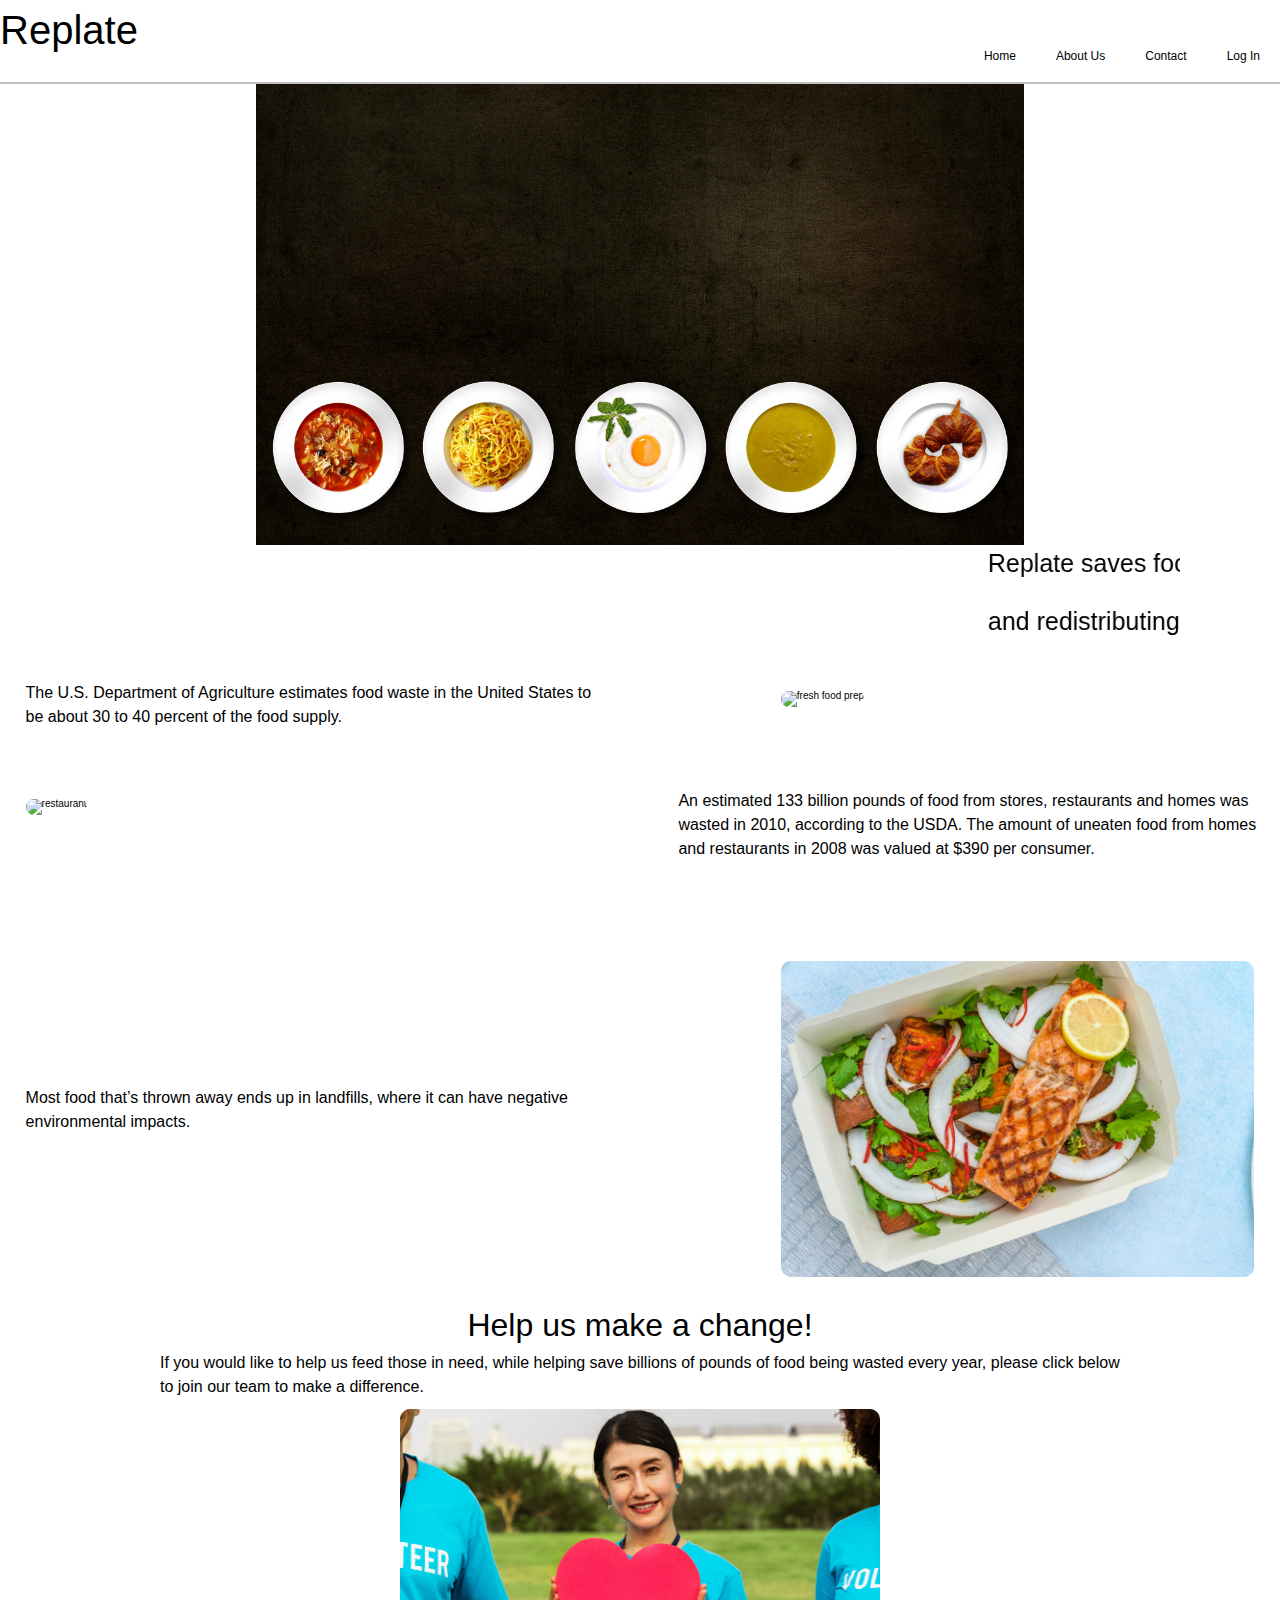
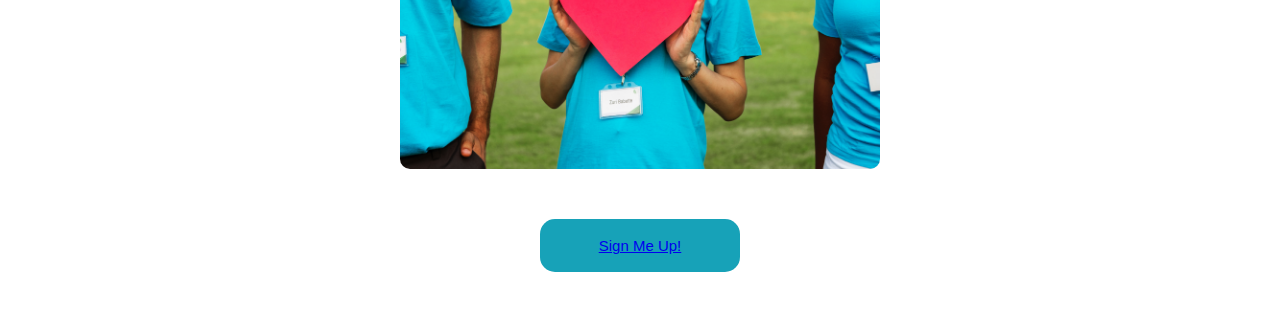
==== commit fb6b5eb4: "Added scrolling effect to h1" ====
--- a/index.html
+++ b/index.html
@@ -29,7 +29,8 @@
 <header>
     <img src="img/foodplates.jpg">
     <!-- <h2>Welcome to Replate</h2> -->
-    <p>Replate saves food waste and hunger by taking food that is leftover in restaurants and redistributing it to those in need of a meal.</p>
+    <p><marquee behavior="slide" direction="left" scrollamount="20">Replate saves food waste and hunger by taking food that is leftover in restaurants</marquee></p> 
+    <p><marquee behavior="slide" direction="left" scrollamount="20">and redistributing it to those in need of a meal.</marquee></p>
 </header>
 
 <section class="content-section">
--- a/css/index.css
+++ b/css/index.css
@@ -204,6 +204,7 @@
 .home header p {
   font-size: 2.5rem;
   text-align: center;
+  margin: 0 100px;
 }
 .home header img {
   max-width: 60%;
